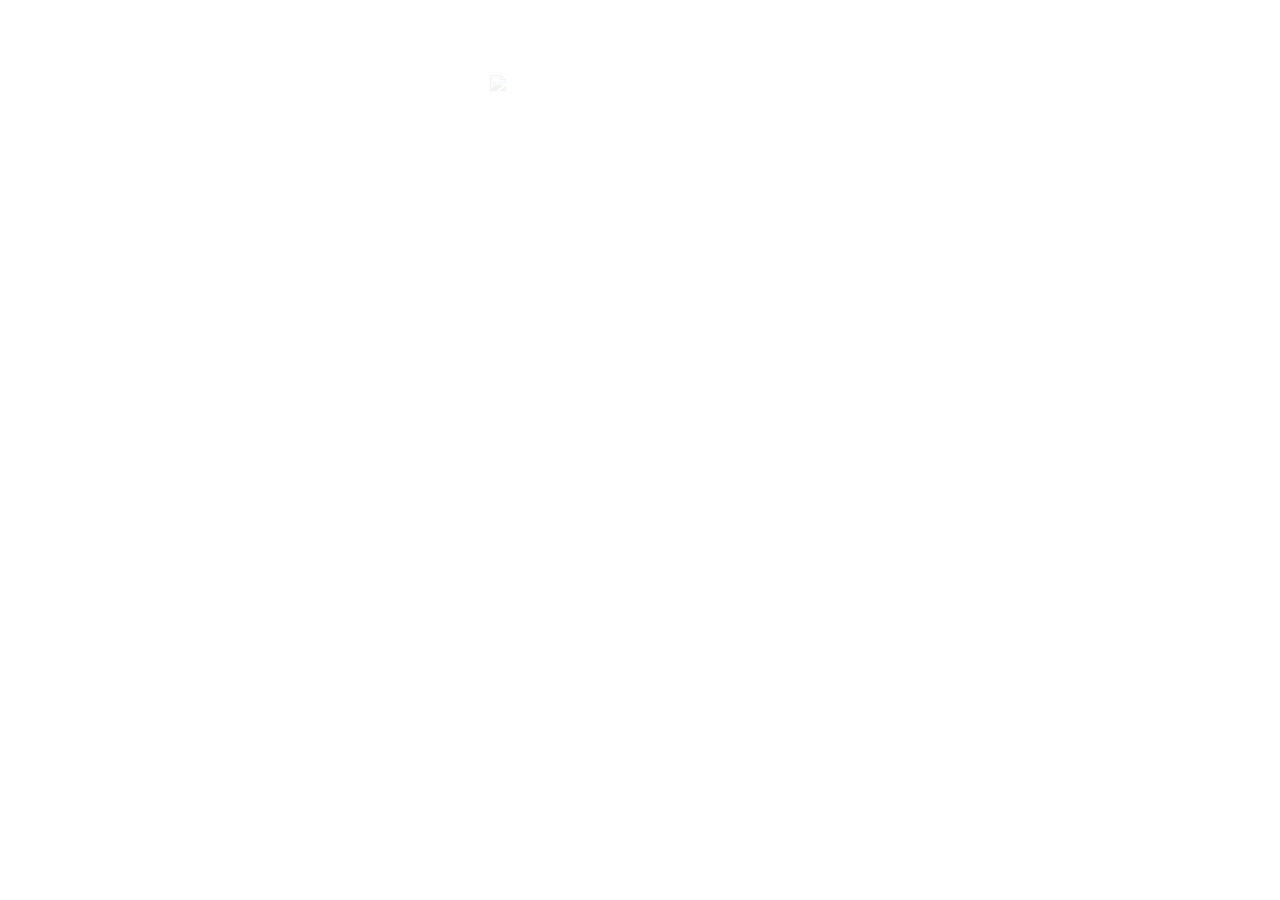
==== brazos.html @ 55110a99 "animation" ====
<!DOCTYPE html>
<html>

<head>

  <title>Brazos</title>

  <style>
    body {
      margin: 0;
      display: flex;
      justify-content: center;
      align-items: center;
      /* background-color: blue; */
    }

    .container {
      position: relative;
    }

    .container img {
      position: absolute;
    }

    .container .bg {
      opacity: 0.1;
    }

    /* multiply by number of images */
    .img1 {
      mask-image: url(#mask1);
    }

    #mask1 .path1 {
      translate: 655px 429px;
      animation: hide 1s ease-in-out alternate infinite
    }

    #mask1 .path2 {
      transform: scale(-1, 1);
      transform: rotate(119deg);
      translate: 1083px 425px;
      animation: hide 2s ease-in-out alternate infinite
    }

    #mask1 .path3 {
      transform: rotate(58deg);
      translate: 871px 560px;
      animation: hide 0.5s ease-in-out alternate infinite
    }

    #mask1 .path4 {
      transform: scale(-1, 1);
      transform: rotate(120deg);
      translate: 861px 812px;
      animation: hide 1.5s ease-in-out alternate infinite
    }

    #mask1 .path5 {
      translate: 881px 802px;
      animation: hide 1.5s ease-in-out alternate infinite
    }

    #mask1 .path6 {
      transform: scale(-1, 1);
      transform: rotate(117deg);
      translate: 1315px 801px;
      animation: hide 1s ease-in-out alternate infinite
    }

    #mask1 .path7 {
      transform: rotate(60deg);
      translate: 659px 949px;
      animation: hide 0.5s ease-in-out alternate infinite
    }

    #mask1 .path8 {
      transform: rotate(58deg);
      translate: 1108px 943px;
      animation: hide 05s ease-in-out alternate infinite
    }

    #mask1 .path9 {
      transform: rotate(57deg);
      translate: 879px 1075px;
      animation: hide 05s ease-in-out alternate infinite
    }

    #mask1 .path10 {
      transform: scale(-1, 1);
      transform: rotate(121deg);
      translate: 873px 1324px;
      animation: hide 1.5s ease-in-out alternate infinite
    }

    #mask1 .path11 {
      translate: 887px 1310px;
      animation: hide 1.5s ease-in-out alternate infinite
    }

    #mask1 .path12 {
      transform: rotate(57deg);
      translate: 1095px 1455px;
      animation: hide 0.5s ease-in-out alternate infinite
    }

    #mask1 .path13 {
      translate: 661px 1712px;
      animation: hide 1s ease-in-out alternate infinite
    }

    #mask1 .path14 {
      transform: scale(-1, 1);
      transform: rotate(120deg);
      translate: 1104px 1715px;
      animation: hide 2s ease-in-out alternate infinite
    }

    svg path {
      fill: #fff;
    }

    @keyframes hide {
      0% {
        opacity: 1;
      }

      10% {
        opacity: 0.9;
      }

      20% {
        opacity: 0.8;
      }

      30% {
        opacity: 0.7
      }

      40% {
        opacity: 0.6
      }

      50% {
        opacity: 0.5
      }

      60% {
        opacity: 0.4;
      }

      70% {
        opacity 0.3
      }

      80% {
        opacity: 0.2;
      }

      90% {
        opacity 0.1
      }

      100% {
        opacity: 0
      }
    }
  </style>
</head>

<body>
  <div class="container">
    <img class="bg" src="images/brazos.jpg" />
    <img class="img1" src="images/brazos.jpg" />
  </div>
  <svg>
    <defs>
      <mask id="mask1">
        <path class="path1" d="M0,0 l207,-112 l0,231 l-203,119" alt="brazo1" />
        <path class="path2" fill="#fff" d="M0,0 l207,-118 l0,230 l-205,119" alt="brazo2" />
        <path class="path3" fill="#fff" d="M0,0 l207,-112 l0,236 l-208,125" alt="brazo3" />
        <path class="path4" fill="#fff" d="M0,6 l209,-126 l0,231 l-201,127" alt="brazo4" />
        <path class="path5" fill="#fff" d="M0,15 l198,-119 l7,236 l-199,115" alt="brazo5" />
        <path class="path6" fill="#fff" d="M0,10 l208,-129 l0,237 l-204,120" alt="brazo6" />
        <path class="path7" fill="#fff" d="M0,0 l206,-112 l-5,236 l-205,126" alt="brazo7" />
        <path class="path8" fill="#fff" d="M0,0 l207,-112 l-5,236 l-210,126" alt="brazo8" />
        <path class="path9" fill="#fff" d="M0,0 l206,-112 l-5,236 l-210,111" alt="brazo9" />
        <path class="path10" fill="#fff" d="M0,9 l210,-122 l0,231 l-201,123" alt="brazo10" />
        <path class="path11" fill="#fff" d="M0,15 l198,-119 l7,236 l-199,115" alt="brazo11" />
        <path class="path12" fill="#fff" d="M0,0 l206,-112 l-5,236 l-210,111" alt="brazo12" />
        <path class="path13" fill="#fff" d="M0,0 l209,-119 l0,230 l-203,117" alt="brazo13" />
        <path class="path14" fill="#fff" d="M0,16 l204,-119 l7,236 l-199,112" alt="brazo14" />
      </mask>
    </defs>
  </svg>
</body>

</html>
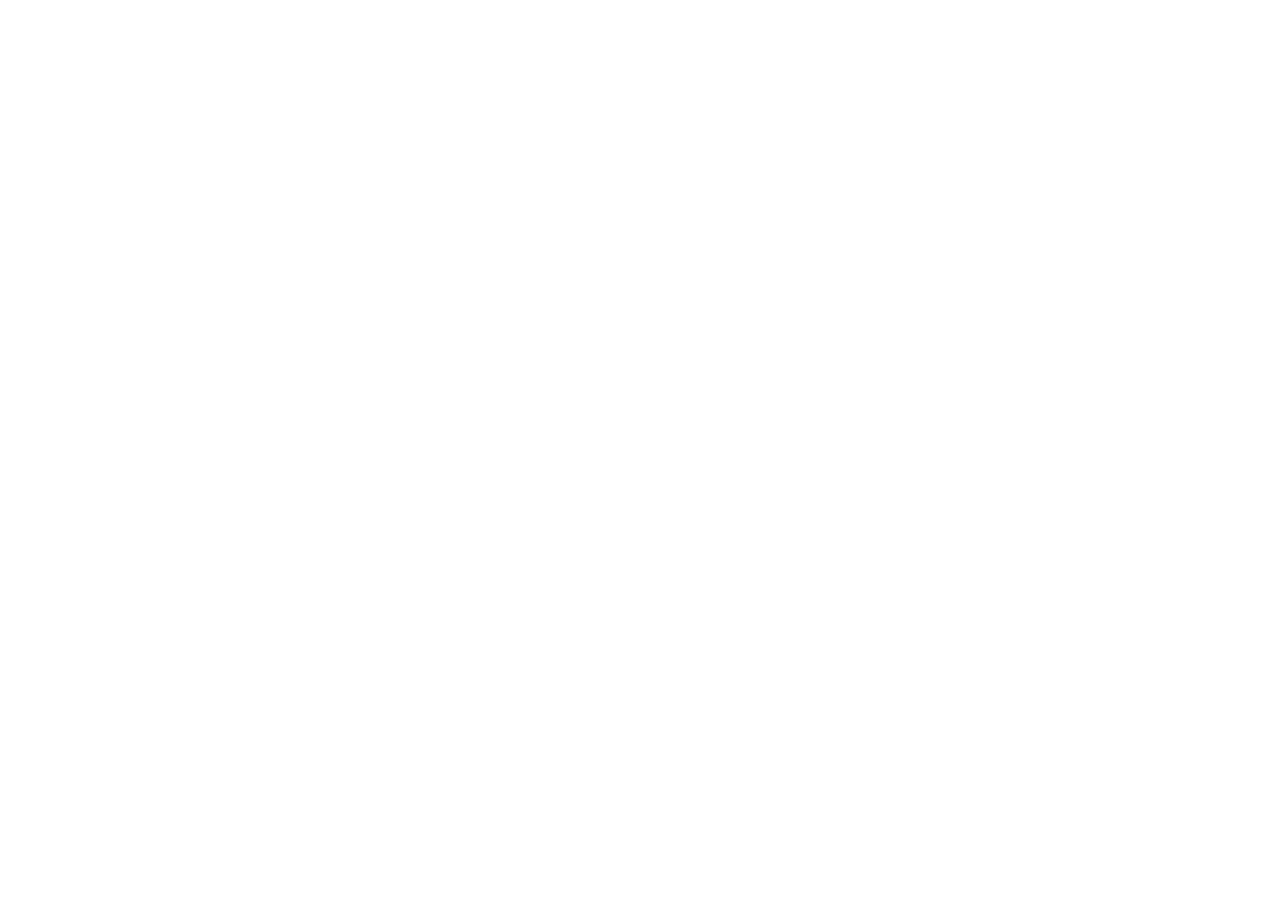
==== commit 3f923e0f: "animation duration and delay adjusted" ====
--- a/brazos.html
+++ b/brazos.html
@@ -2,118 +2,133 @@
 <html>
 
 <head>
-
+  <meta content="width=640, initial-scale=0.47, maximum-scale=0.5, user-scalable=0" name="viewport">
   <title>Brazos</title>
 
   <style>
+
     body {
+      zoom: .4;
       margin: 0;
-      display: flex;
-      justify-content: center;
-      align-items: center;
-      /* background-color: blue; */
     }
 
     .container {
-      position: relative;
-    }
-
-    .container img {
-      position: absolute;
-    }
-
-    .container .bg {
-      opacity: 0.1;
+      width: 100%;
+      overflow: auto;
+      text-align: center;
     }
 
     /* multiply by number of images */
     .img1 {
+      /* transform-box: stroke-box;
+      transform-origin: top;
+      transform: scale(0.5); */
       mask-image: url(#mask1);
     }
+
+    /*
+      1,6,13     = 1
+      2,14       = 0.75
+      4,5,10,11  = 0.25
+      3,7,8,9,12 = 0.5
+    */
 
     #mask1 .path1 {
       translate: 655px 429px;
-      animation: hide 1s ease-in-out alternate infinite
+      animation: hide 3s ease-in-out alternate infinite;
     }
 
     #mask1 .path2 {
       transform: scale(-1, 1);
       transform: rotate(119deg);
       translate: 1083px 425px;
-      animation: hide 2s ease-in-out alternate infinite
+      animation: hide 3s ease-in-out alternate infinite;
+      animation-delay: 0.5s;
     }
 
     #mask1 .path3 {
       transform: rotate(58deg);
       translate: 871px 560px;
-      animation: hide 0.5s ease-in-out alternate infinite
+      animation: hide 3s ease-in-out alternate infinite;
+      animation-delay: 1s;
     }
 
     #mask1 .path4 {
       transform: scale(-1, 1);
       transform: rotate(120deg);
       translate: 861px 812px;
-      animation: hide 1.5s ease-in-out alternate infinite
+      animation: hide 3s ease-in-out alternate infinite;
+      animation-delay: 1.5s;
     }
 
     #mask1 .path5 {
       translate: 881px 802px;
-      animation: hide 1.5s ease-in-out alternate infinite
+      animation: hide 3s ease-in-out alternate infinite;
+      animation-delay: 2s;
     }
 
     #mask1 .path6 {
       transform: scale(-1, 1);
       transform: rotate(117deg);
       translate: 1315px 801px;
-      animation: hide 1s ease-in-out alternate infinite
+      animation: hide 3s ease-in-out alternate infinite;
+      animation-delay: 2.5s;
     }
 
     #mask1 .path7 {
       transform: rotate(60deg);
       translate: 659px 949px;
-      animation: hide 0.5s ease-in-out alternate infinite
+      animation: hide 3s ease-in-out alternate infinite;
+      animation-delay: 3s;
     }
 
     #mask1 .path8 {
       transform: rotate(58deg);
       translate: 1108px 943px;
-      animation: hide 05s ease-in-out alternate infinite
+      animation: hide 3s ease-in-out alternate infinite;
+      animation-delay: 3s;
     }
 
     #mask1 .path9 {
       transform: rotate(57deg);
       translate: 879px 1075px;
-      animation: hide 05s ease-in-out alternate infinite
+      animation: hide 3s ease-in-out alternate infinite;
+      animation-delay: 3.4s;
     }
 
     #mask1 .path10 {
       transform: scale(-1, 1);
       transform: rotate(121deg);
       translate: 873px 1324px;
-      animation: hide 1.5s ease-in-out alternate infinite
+      animation: hide 3s ease-in-out alternate infinite;
+      animation-delay: 4s;
     }
 
     #mask1 .path11 {
       translate: 887px 1310px;
-      animation: hide 1.5s ease-in-out alternate infinite
+      animation: hide 3s ease-in-out alternate infinite;
+      animation-delay: 4.5s;
     }
 
     #mask1 .path12 {
       transform: rotate(57deg);
       translate: 1095px 1455px;
-      animation: hide 0.5s ease-in-out alternate infinite
+      animation: hide 3s ease-in-out alternate infinite;
+      animation-delay: 5s;
     }
 
     #mask1 .path13 {
       translate: 661px 1712px;
-      animation: hide 1s ease-in-out alternate infinite
+      animation: hide 3s ease-in-out alternate infinite;
+      animation-delay: 5.5s;
     }
 
     #mask1 .path14 {
       transform: scale(-1, 1);
       transform: rotate(120deg);
       translate: 1104px 1715px;
-      animation: hide 2s ease-in-out alternate infinite
+      animation: hide 3s ease-in-out alternate infinite;
+      animation-delay: 6s;
     }
 
     svg path {
@@ -150,7 +165,7 @@
       }
 
       70% {
-        opacity 0.3
+        opacity: 0.3
       }
 
       80% {
@@ -158,19 +173,23 @@
       }
 
       90% {
-        opacity 0.1
+        opacity: 0.1
       }
 
       100% {
         opacity: 0
       }
     }
+
+    .otherstuff {
+      zoom: 50;
+    }
   </style>
 </head>
 
 <body>
   <div class="container">
-    <img class="bg" src="images/brazos.jpg" />
+    <!-- <img class="bg" src="images/brazos.jpg" /> -->
     <img class="img1" src="images/brazos.jpg" />
   </div>
   <svg>
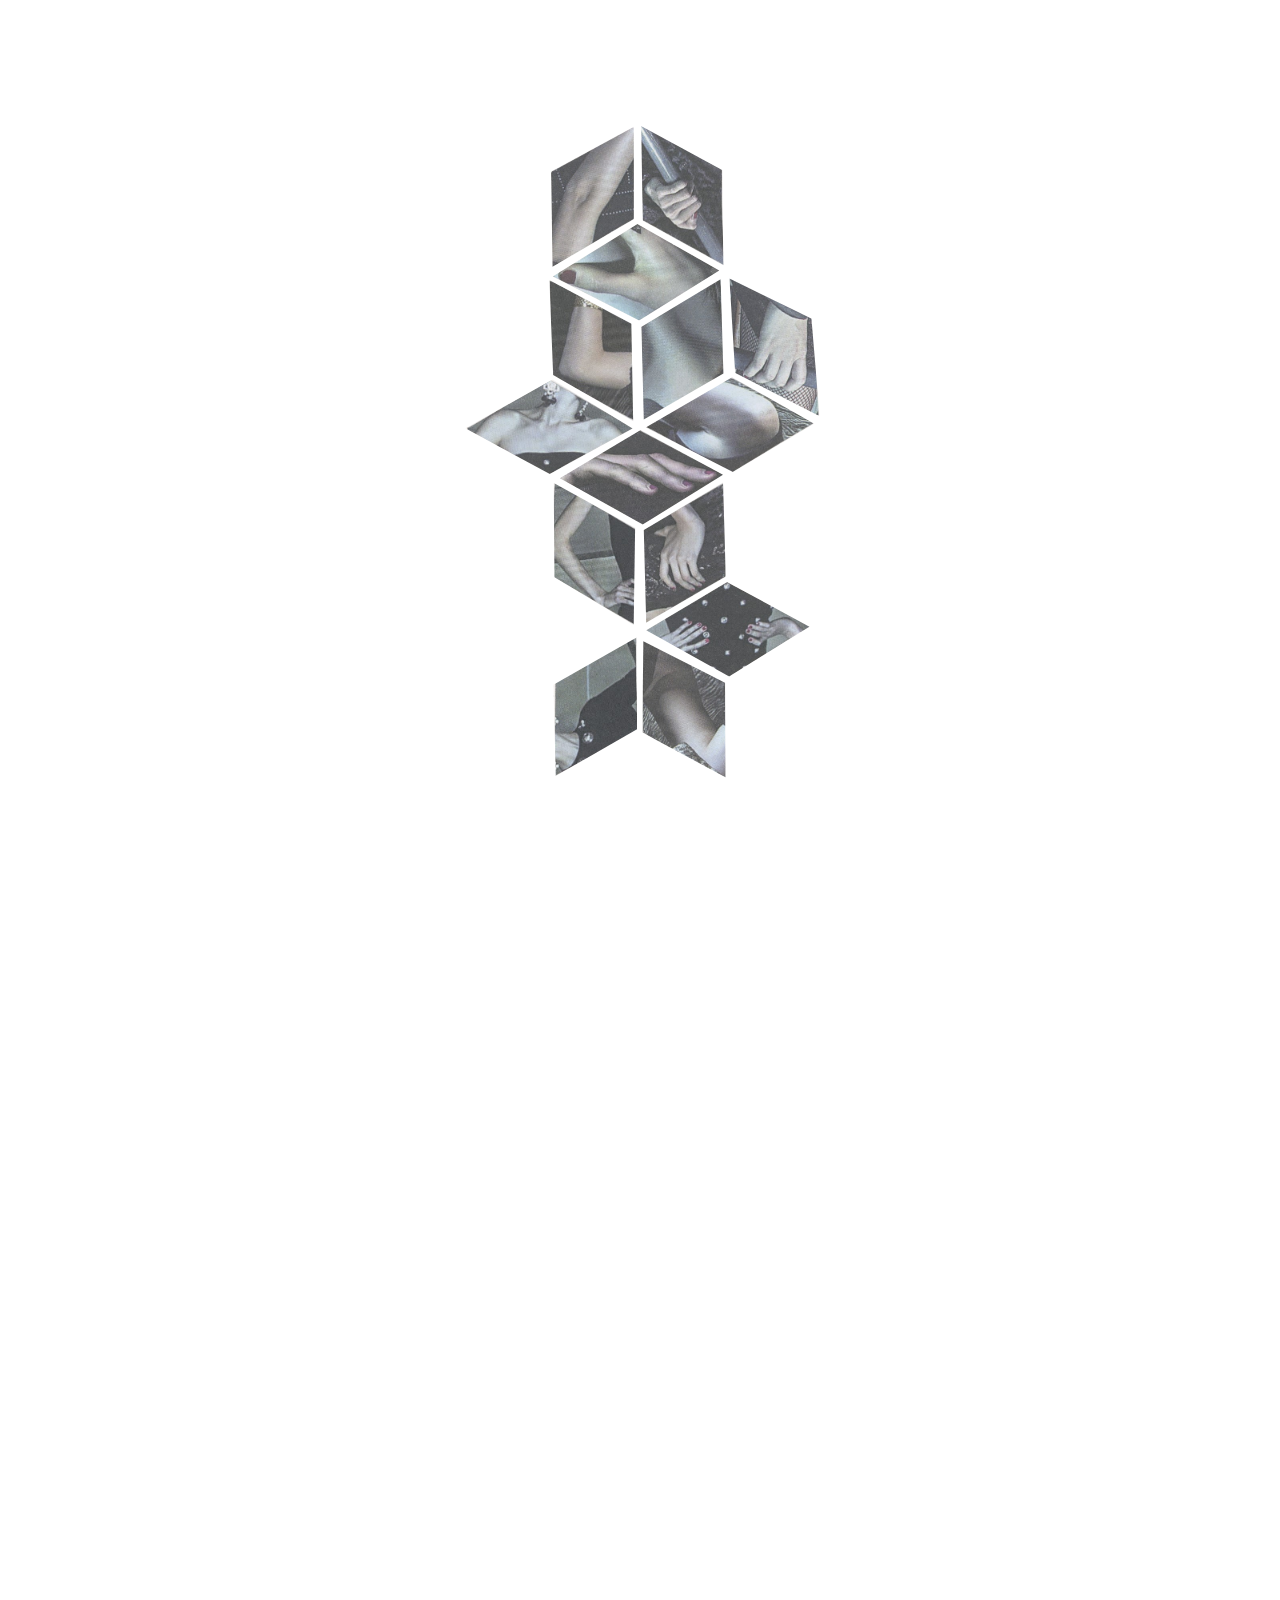
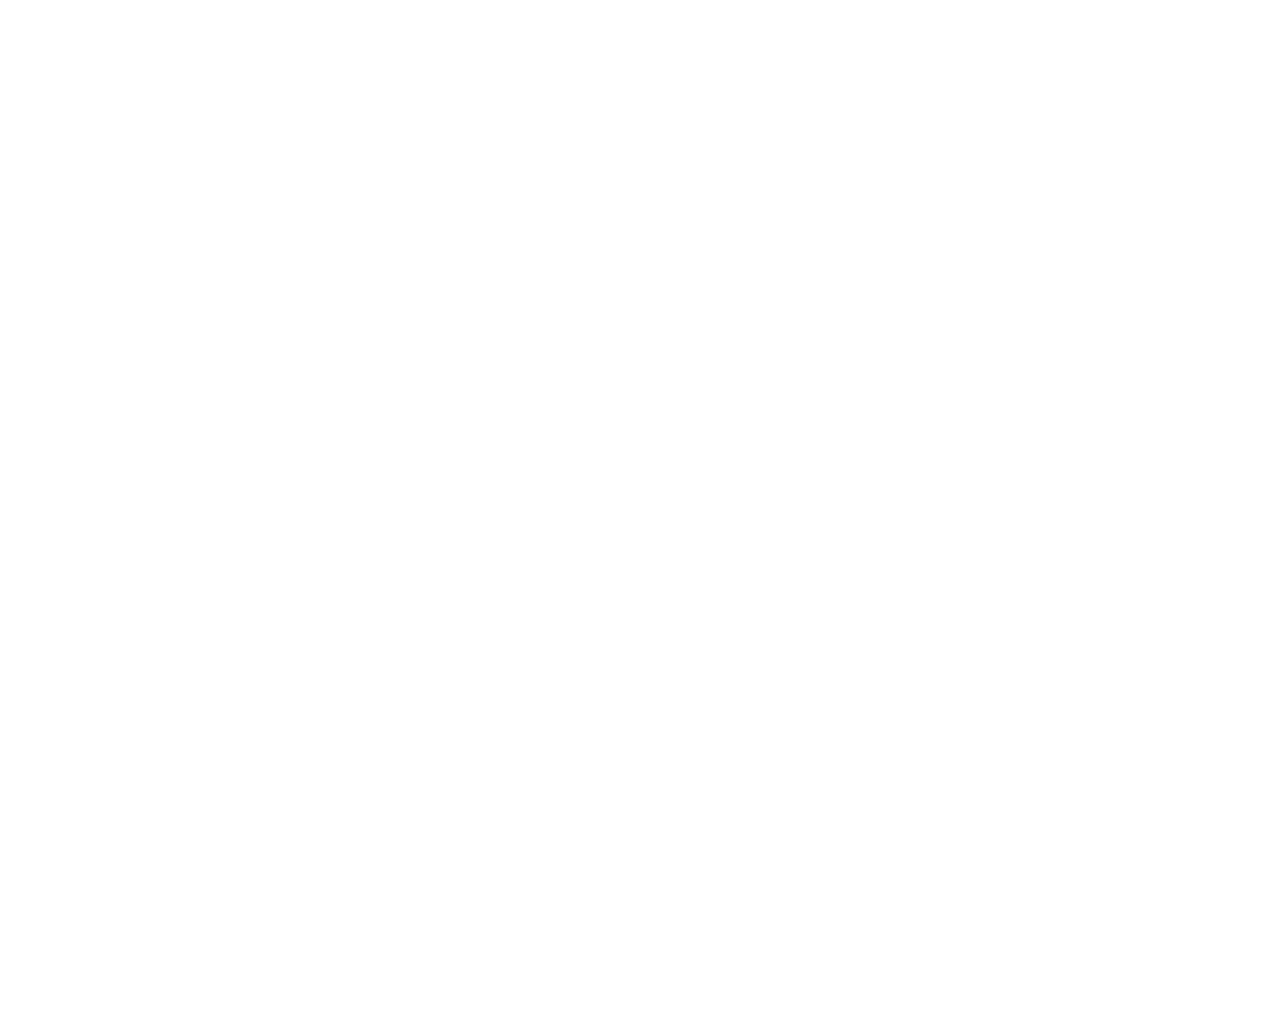
==== commit ac0deb5a: "i don't understand this" ====
--- a/brazos.html
+++ b/brazos.html
@@ -6,7 +6,6 @@
   <title>Brazos</title>
 
   <style>
-
     body {
       zoom: .4;
       margin: 0;
@@ -18,20 +17,10 @@
       text-align: center;
     }
 
-    /* multiply by number of images */
     .img1 {
-      /* transform-box: stroke-box;
-      transform-origin: top;
-      transform: scale(0.5); */
       mask-image: url(#mask1);
-    }
-
-    /*
-      1,6,13     = 1
-      2,14       = 0.75
-      4,5,10,11  = 0.25
-      3,7,8,9,12 = 0.5
-    */
+      cursor: pointer
+    }
 
     #mask1 .path1 {
       translate: 655px 429px;
@@ -135,6 +124,10 @@
       fill: #fff;
     }
 
+    #mask1.no-animation .path1 {
+      animation: none !important;
+    }
+
     @keyframes hide {
       0% {
         opacity: 1;
@@ -189,8 +182,7 @@
 
 <body>
   <div class="container">
-    <!-- <img class="bg" src="images/brazos.jpg" /> -->
-    <img class="img1" src="images/brazos.jpg" />
+    <img id="clickableElement" class="img1" src="images/brazos.jpg" />
   </div>
   <svg>
     <defs>
@@ -212,6 +204,13 @@
       </mask>
     </defs>
   </svg>
+  <script>
+    document.getElementById('clickableElement').addEventListener('click', function () {
+      const mask = document.getElementById('mask1');
+      mask.classList.toggle('no-animation');
+      console.log('no-animation class toggled:', mask.classList.contains('no-animation'));
+    });
+  </script>
 </body>
 
 </html>